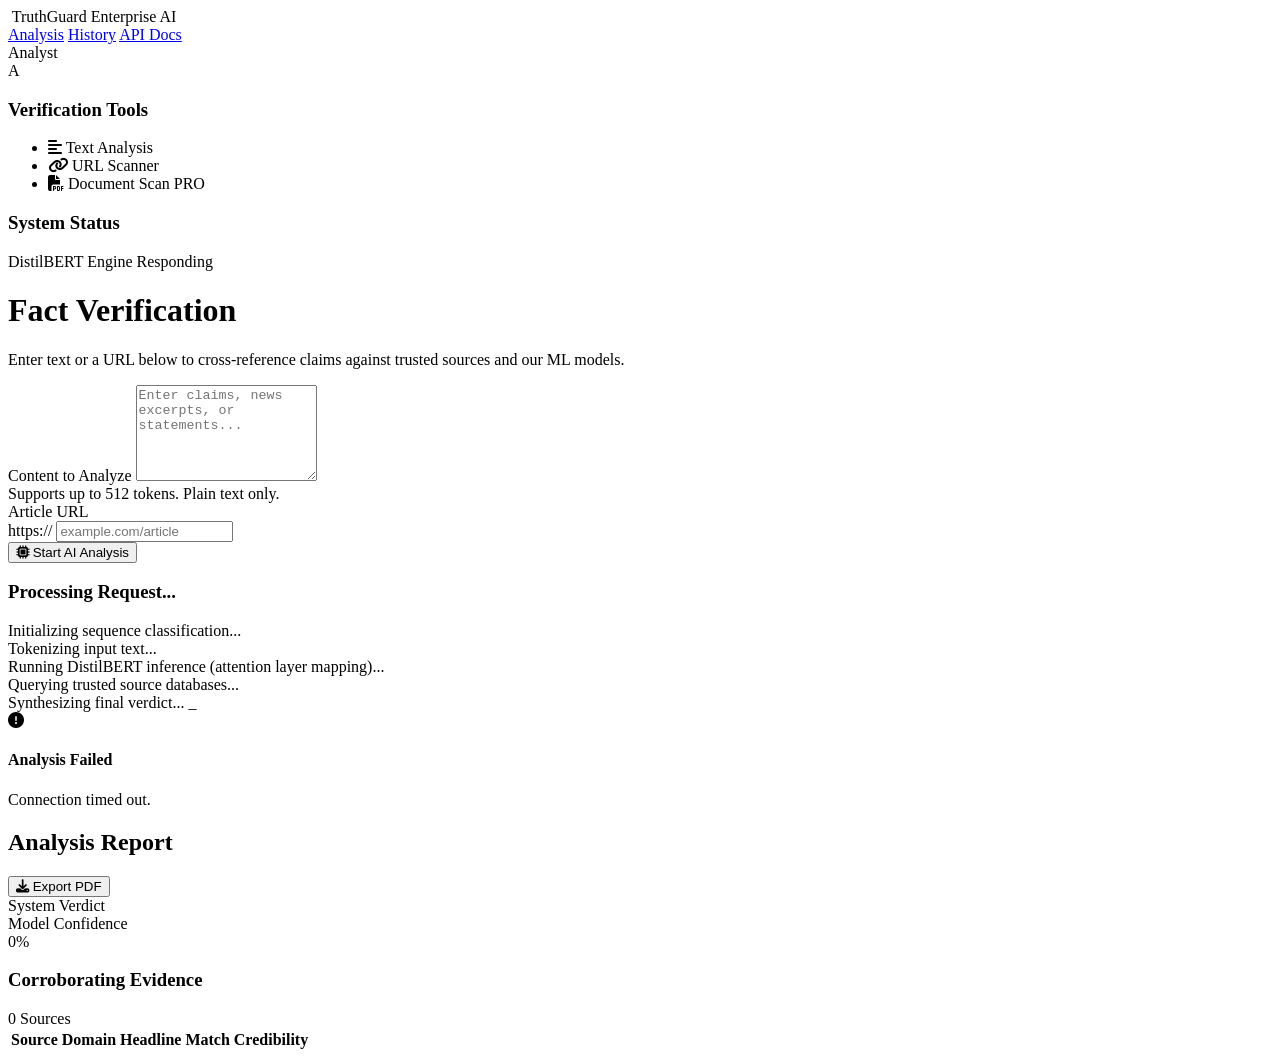
==== frontend/index.html @ fa87a62c "agent added" ====
<!DOCTYPE html>
<html lang="en">
<head>
    <meta charset="UTF-8">
    <meta name="viewport" content="width=device-width, initial-scale=1.0">
    <title>TruthGuard AI | Enterprise Fact verification</title>
    <link rel="preconnect" href="https://fonts.googleapis.com">
    <link rel="preconnect" href="https://fonts.gstatic.com" crossorigin>
    <link href="https://fonts.googleapis.com/css2?family=Inter:wght@400;500;600&display=swap" rel="stylesheet">
    <link rel="stylesheet" href="/static/style.css">
    <link rel="stylesheet" href="https://cdnjs.cloudflare.com/ajax/libs/font-awesome/6.4.0/css/all.min.css">
</head>
<body>
    
    <!-- Top Navigation -->
    <nav class="navbar">
        <div class="nav-container">
            <div class="nav-brand">
                <i class="fa-solid fa-shield-check brand-icon"></i>
                <span class="brand-text">TruthGuard Enterprise AI</span>
            </div>
            <div class="nav-links">
                <a href="#" class="active">Analysis</a>
                <a href="#">History</a>
                <a href="#">API Docs</a>
                <div class="user-profile">
                    <span>Analyst</span>
                    <div class="avatar">A</div>
                </div>
            </div>
        </div>
    </nav>

    <div class="main-layout">
        <!-- Sidebar -->
        <aside class="sidebar">
            <div class="sidebar-section">
                <h3>Verification Tools</h3>
                <ul>
                    <li class="active" id="tab-text"><i class="fa-solid fa-align-left"></i> Text Analysis</li>
                    <li id="tab-url"><i class="fa-solid fa-link"></i> URL Scanner</li>
                    <li><i class="fa-solid fa-file-pdf"></i> Document Scan <span class="badge">PRO</span></li>
                </ul>
            </div>
            <div class="sidebar-section">
                <h3>System Status</h3>
                <div class="status-indicator">
                    <span class="dot online"></span>
                    <span>DistilBERT Engine Responding</span>
                </div>
            </div>
        </aside>

        <!-- Main Workspace -->
        <main class="workspace">
            <div class="container">
                
                <header class="page-header">
                    <h1>Fact Verification</h1>
                    <p>Enter text or a URL below to cross-reference claims against trusted sources and our ML models.</p>
                </header>

                <div class="panel input-panel">
                    <form id="analyze-form">
                        <div class="input-controls">
                            <!-- Text Input -->
                            <div id="text-input-group" class="form-group">
                                <label for="text">Content to Analyze</label>
                                <textarea id="text" placeholder="Enter claims, news excerpts, or statements..." rows="6"></textarea>
                                <div class="form-hint">Supports up to 512 tokens. Plain text only.</div>
                            </div>
                            
                            <!-- URL Input -->
                            <div id="url-input-group" class="form-group hidden">
                                <label for="url">Article URL</label>
                                <div class="url-wrapper">
                                    <span class="url-protocol">https://</span>
                                    <input type="url" id="url" placeholder="example.com/article">
                                </div>
                            </div>
                        </div>

                        <div class="form-actions">
                            <button type="submit" id="submit-btn" class="btn btn-primary">
                                <i class="fa-solid fa-microchip"></i>
                                Start AI Analysis
                            </button>
                        </div>
                    </form>
                </div>

                <!-- Processing State -->
                <div id="loading" class="panel loading-panel hidden">
                    <div class="loader-header">
                        <div class="spinner"></div>
                        <h3>Processing Request...</h3>
                    </div>
                    <div class="log-console">
                        <div class="log-line">Initializing sequence classification...</div>
                        <div class="log-line">Tokenizing input text...</div>
                        <div class="log-line">Running DistilBERT inference (attention layer mapping)...</div>
                        <div class="log-line">Querying trusted source databases...</div>
                        <div class="log-line pending">Synthesizing final verdict... <span class="cursor">_</span></div>
                    </div>
                </div>

                <!-- Error State -->
                <div id="error-container" class="alert alert-danger hidden">
                    <i class="fa-solid fa-circle-exclamation alert-icon"></i>
                    <div class="alert-content">
                        <h4>Analysis Failed</h4>
                        <p id="error-message">Connection timed out.</p>
                    </div>
                </div>

                <!-- Results Dashboard -->
                <div id="results" class="results-dashboard hidden">
                    <div class="dashboard-header">
                        <h2>Analysis Report</h2>
                        <button class="btn btn-secondary btn-sm"><i class="fa-solid fa-download"></i> Export PDF</button>
                    </div>

                    <div class="grid-stats">
                        <!-- Final Verdict -->
                        <div class="stat-card">
                            <div class="stat-label">System Verdict</div>
                            <div class="verdict-banner" id="verdict-badge">
                                <!-- JS injected -->
                            </div>
                        </div>
                        
                        <!-- Confidence -->
                        <div class="stat-card">
                            <div class="stat-label">Model Confidence</div>
                            <div class="confidence-meter">
                                <div class="meter-track">
                                    <div class="meter-fill" id="conf-bar" style="width: 0%"></div>
                                </div>
                                <div class="meter-value" id="conf-text">0%</div>
                            </div>
                        </div>
                    </div>

                    <div class="grid-details">
                        <!-- Evidence Panel -->
                        <div class="panel evidence-panel">
                            <div class="panel-header">
                                <h3>Corroborating Evidence</h3>
                                <span class="badge" id="evidence-count">0 Sources</span>
                            </div>
                            <div class="table-container">
                                <table class="data-table">
                                    <thead>
                                        <tr>
                                            <th>Source Domain</th>
                                            <th>Headline Match</th>
                                            <th>Credibility</th>
                                        </tr>
                                    </thead>
                                    <tbody id="evidence-list">
                                        <!-- JS Additions -->
                                    </tbody>
                                </table>
                            </div>
                        </div>
                    </div>

                </div>

            </div>
        </main>
    </div>

    <script src="/static/app.js"></script>
</body>
</html>
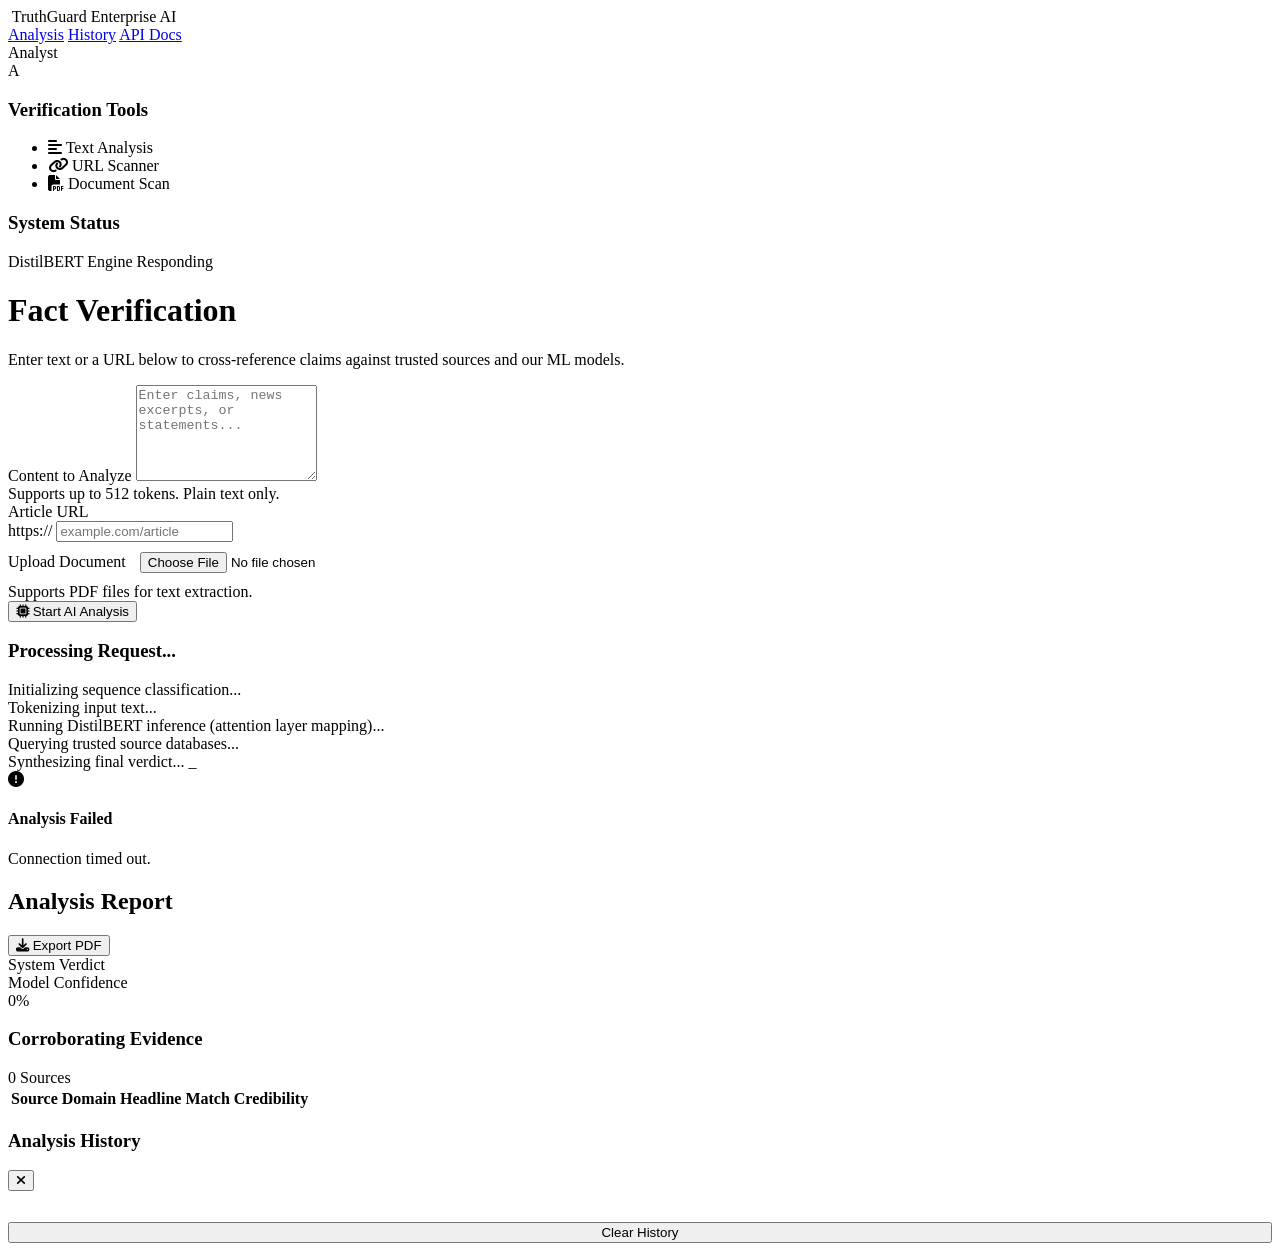
==== commit 9a1af633: "Complete UI Features: History, PDF Scan, Export PDF" ====
--- a/frontend/index.html
+++ b/frontend/index.html
@@ -21,8 +21,8 @@
             </div>
             <div class="nav-links">
                 <a href="#" class="active">Analysis</a>
-                <a href="#">History</a>
-                <a href="#">API Docs</a>
+                <a href="#" id="history-link">History</a>
+                <a href="/docs" target="_blank">API Docs</a>
                 <div class="user-profile">
                     <span>Analyst</span>
                     <div class="avatar">A</div>
@@ -39,7 +39,7 @@
                 <ul>
                     <li class="active" id="tab-text"><i class="fa-solid fa-align-left"></i> Text Analysis</li>
                     <li id="tab-url"><i class="fa-solid fa-link"></i> URL Scanner</li>
-                    <li><i class="fa-solid fa-file-pdf"></i> Document Scan <span class="badge">PRO</span></li>
+                    <li id="tab-doc"><i class="fa-solid fa-file-pdf"></i> Document Scan</li>
                 </ul>
             </div>
             <div class="sidebar-section">
@@ -77,6 +77,13 @@
                                     <span class="url-protocol">https://</span>
                                     <input type="url" id="url" placeholder="example.com/article">
                                 </div>
+                            </div>
+                            
+                            <!-- File Input -->
+                            <div id="doc-input-group" class="form-group hidden">
+                                <label for="file">Upload Document</label>
+                                <input type="file" id="file" accept=".pdf" style="padding: 10px; background: var(--bg-surface);">
+                                <div class="form-hint">Supports PDF files for text extraction.</div>
                             </div>
                         </div>
 
@@ -117,7 +124,7 @@
                 <div id="results" class="results-dashboard hidden">
                     <div class="dashboard-header">
                         <h2>Analysis Report</h2>
-                        <button class="btn btn-secondary btn-sm"><i class="fa-solid fa-download"></i> Export PDF</button>
+                        <button id="export-pdf-btn" class="btn btn-secondary btn-sm"><i class="fa-solid fa-download"></i> Export PDF</button>
                     </div>
 
                     <div class="grid-stats">
@@ -171,6 +178,20 @@
         </main>
     </div>
 
+    <!-- History Panel -->
+    <div id="history-panel" class="history-panel hidden">
+        <div class="history-header">
+            <h3>Analysis History</h3>
+            <button id="close-history" class="btn btn-secondary btn-sm"><i class="fa-solid fa-xmark"></i></button>
+        </div>
+        <div class="history-content">
+            <ul id="history-list">
+                <!-- JS Populated -->
+            </ul>
+            <button id="clear-history" class="btn btn-secondary btn-sm" style="width: 100%; margin-top: 15px;">Clear History</button>
+        </div>
+    </div>
+
     <script src="/static/app.js"></script>
 </body>
 </html>
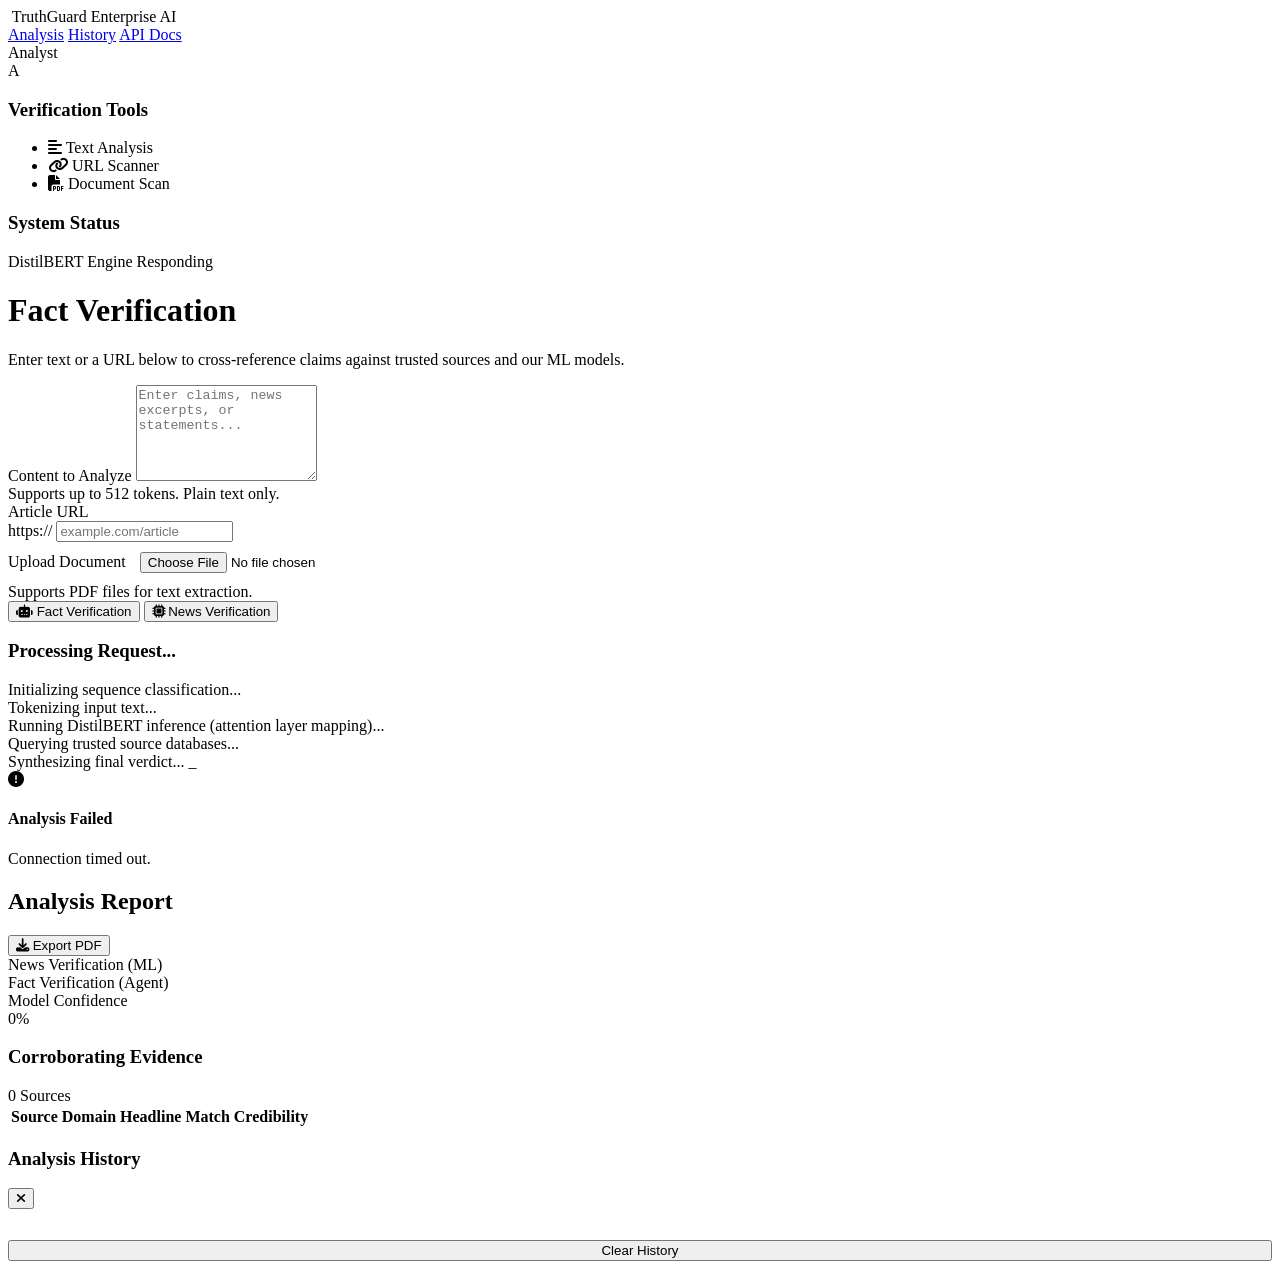
==== commit de5c30bb: "update" ====
--- a/frontend/index.html
+++ b/frontend/index.html
@@ -87,10 +87,12 @@
                             </div>
                         </div>
 
-                        <div class="form-actions">
-                            <button type="submit" id="submit-btn" class="btn btn-primary">
-                                <i class="fa-solid fa-microchip"></i>
-                                Start AI Analysis
+                        <div class="form-actions-dual">
+                            <button type="button" id="fact-btn" class="btn btn-primary fact-mode">
+                                <i class="fa-solid fa-robot"></i> Fact Verification
+                            </button>
+                            <button type="button" id="news-btn" class="btn btn-secondary news-mode">
+                                <i class="fa-solid fa-microchip"></i> News Verification
                             </button>
                         </div>
                     </form>
@@ -128,10 +130,18 @@
                     </div>
 
                     <div class="grid-stats">
-                        <!-- Final Verdict -->
+                        <!-- News Verification -->
                         <div class="stat-card">
-                            <div class="stat-label">System Verdict</div>
-                            <div class="verdict-banner" id="verdict-badge">
+                            <div class="stat-label">News Verification (ML)</div>
+                            <div class="verdict-banner" id="news-verdict-badge">
+                                <!-- JS injected -->
+                            </div>
+                        </div>
+
+                        <!-- Fact Verification -->
+                        <div class="stat-card">
+                            <div class="stat-label">Fact Verification (Agent)</div>
+                            <div class="verdict-banner" id="fact-verdict-badge">
                                 <!-- JS injected -->
                             </div>
                         </div>
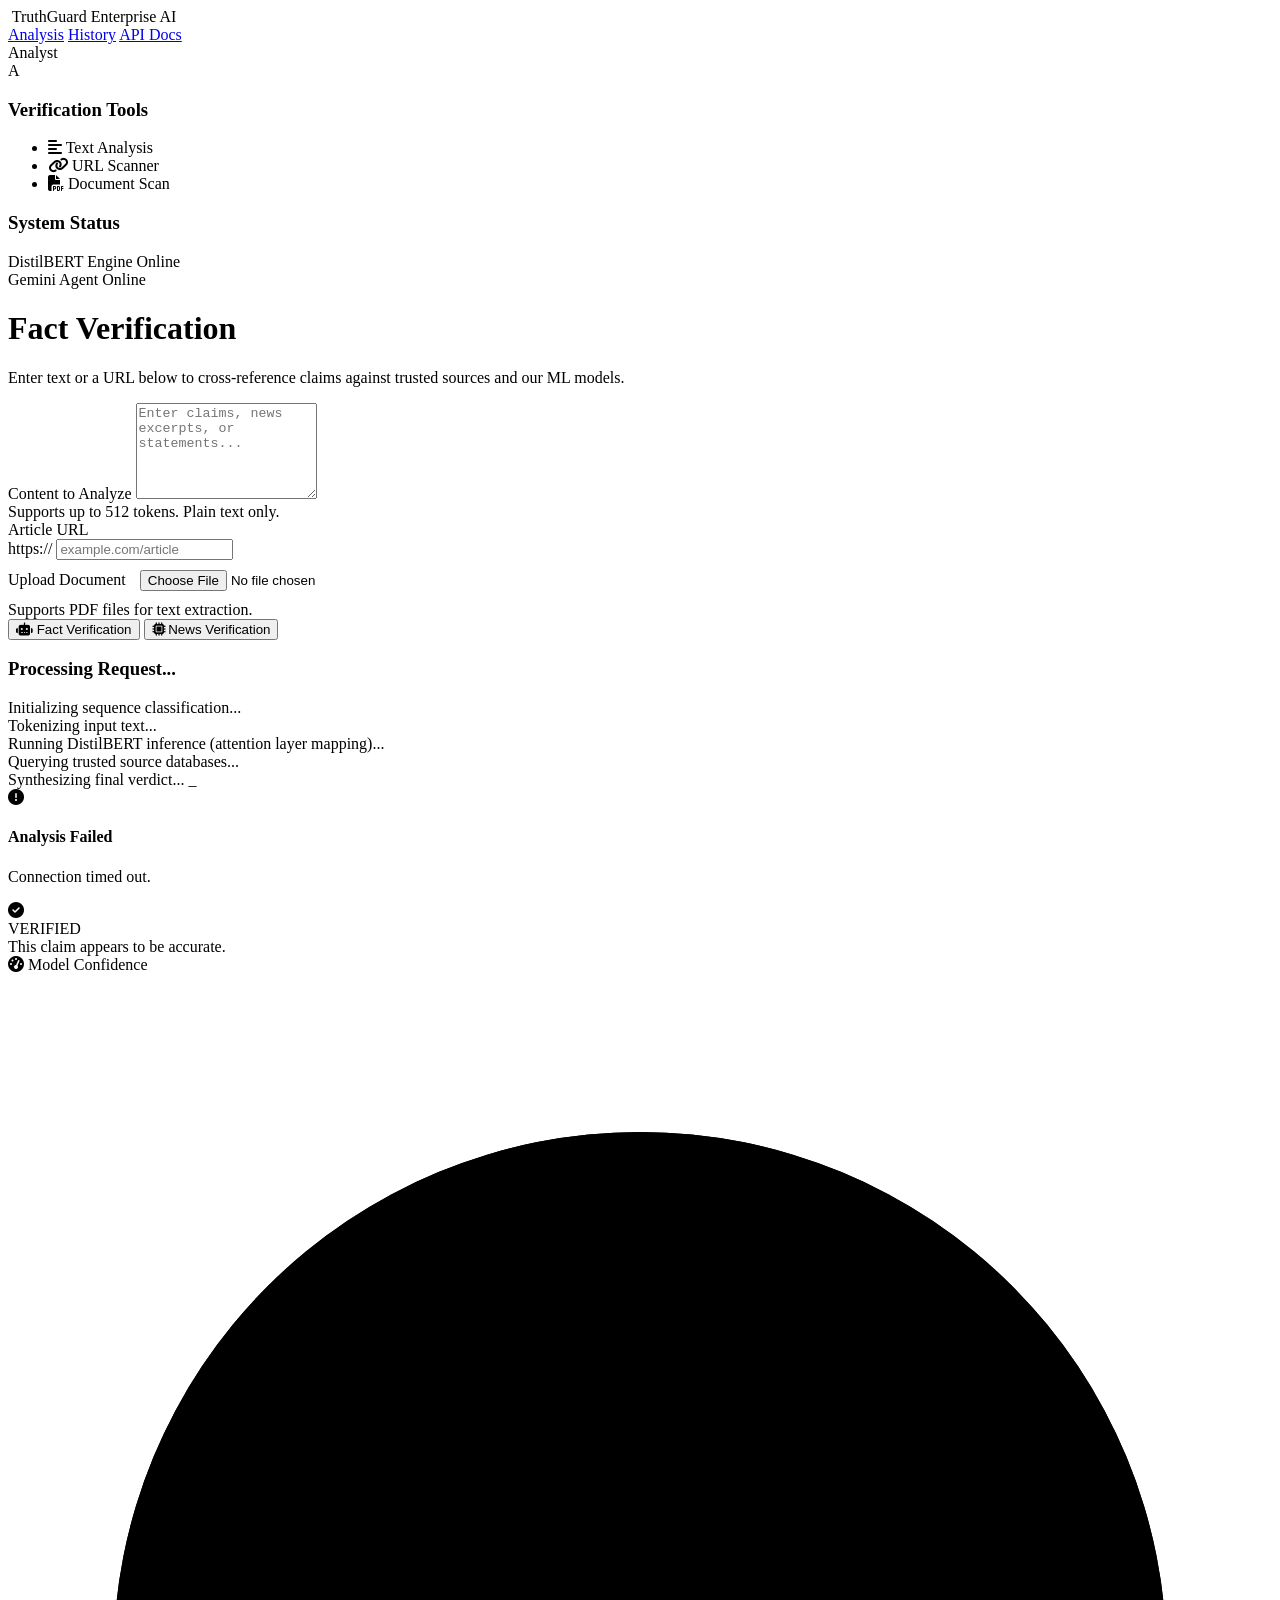
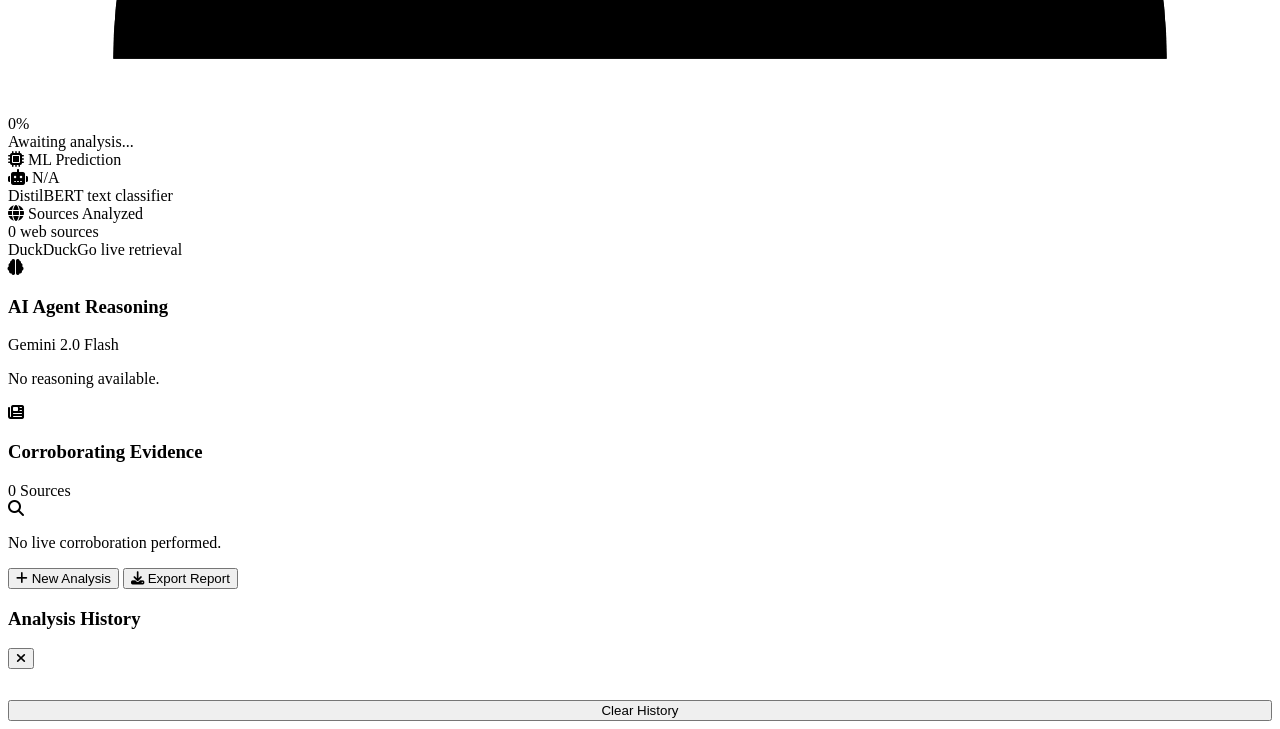
==== commit e439c07c: "feat: redesign UI + fix fact verification with Gemma fallback - Redesigned analysis report with hero" ====
--- a/frontend/index.html
+++ b/frontend/index.html
@@ -3,10 +3,11 @@
 <head>
     <meta charset="UTF-8">
     <meta name="viewport" content="width=device-width, initial-scale=1.0">
-    <title>TruthGuard AI | Enterprise Fact verification</title>
+    <title>TruthGuard AI | Enterprise Fact Verification</title>
+    <meta name="description" content="AI-powered fact verification using DistilBERT and Gemini for real-time news analysis.">
     <link rel="preconnect" href="https://fonts.googleapis.com">
     <link rel="preconnect" href="https://fonts.gstatic.com" crossorigin>
-    <link href="https://fonts.googleapis.com/css2?family=Inter:wght@400;500;600&display=swap" rel="stylesheet">
+    <link href="https://fonts.googleapis.com/css2?family=Inter:wght@300;400;500;600;700&display=swap" rel="stylesheet">
     <link rel="stylesheet" href="/static/style.css">
     <link rel="stylesheet" href="https://cdnjs.cloudflare.com/ajax/libs/font-awesome/6.4.0/css/all.min.css">
 </head>
@@ -46,7 +47,11 @@
                 <h3>System Status</h3>
                 <div class="status-indicator">
                     <span class="dot online"></span>
-                    <span>DistilBERT Engine Responding</span>
+                    <span>DistilBERT Engine Online</span>
+                </div>
+                <div class="status-indicator">
+                    <span class="dot online"></span>
+                    <span>Gemini Agent Online</span>
                 </div>
             </div>
         </aside>
@@ -122,64 +127,107 @@
                     </div>
                 </div>
 
-                <!-- Results Dashboard -->
+                <!-- ═══════════════ Results Dashboard ═══════════════ -->
                 <div id="results" class="results-dashboard hidden">
-                    <div class="dashboard-header">
-                        <h2>Analysis Report</h2>
-                        <button id="export-pdf-btn" class="btn btn-secondary btn-sm"><i class="fa-solid fa-download"></i> Export PDF</button>
-                    </div>
-
-                    <div class="grid-stats">
-                        <!-- News Verification -->
-                        <div class="stat-card">
-                            <div class="stat-label">News Verification (ML)</div>
-                            <div class="verdict-banner" id="news-verdict-badge">
-                                <!-- JS injected -->
-                            </div>
-                        </div>
-
-                        <!-- Fact Verification -->
-                        <div class="stat-card">
-                            <div class="stat-label">Fact Verification (Agent)</div>
-                            <div class="verdict-banner" id="fact-verdict-badge">
-                                <!-- JS injected -->
-                            </div>
-                        </div>
-                        
-                        <!-- Confidence -->
-                        <div class="stat-card">
-                            <div class="stat-label">Model Confidence</div>
-                            <div class="confidence-meter">
-                                <div class="meter-track">
-                                    <div class="meter-fill" id="conf-bar" style="width: 0%"></div>
+                    
+                    <!-- Hero Verdict Card -->
+                    <div class="verdict-hero" id="verdict-hero">
+                        <div class="verdict-icon-wrap" id="verdict-icon-wrap">
+                            <i class="fa-solid fa-circle-check" id="verdict-icon"></i>
+                        </div>
+                        <div class="verdict-hero-content">
+                            <div class="verdict-label" id="verdict-label">VERIFIED</div>
+                            <div class="verdict-summary" id="verdict-summary">This claim appears to be accurate.</div>
+                        </div>
+                        <div class="verdict-timestamp" id="verdict-timestamp"></div>
+                    </div>
+
+                    <!-- Stats Row -->
+                    <div class="stats-row">
+                        <!-- Confidence Gauge -->
+                        <div class="stat-card-v2">
+                            <div class="stat-card-header">
+                                <i class="fa-solid fa-gauge-high"></i>
+                                <span>Model Confidence</span>
+                            </div>
+                            <div class="gauge-container">
+                                <svg class="gauge-svg" viewBox="0 0 120 70">
+                                    <path class="gauge-bg" d="M 10 65 A 50 50 0 0 1 110 65" />
+                                    <path class="gauge-fill" id="gauge-fill" d="M 10 65 A 50 50 0 0 1 110 65" />
+                                </svg>
+                                <div class="gauge-value" id="gauge-value">0%</div>
+                            </div>
+                            <div class="stat-detail" id="conf-label">Awaiting analysis...</div>
+                        </div>
+
+                        <!-- ML Prediction -->
+                        <div class="stat-card-v2">
+                            <div class="stat-card-header">
+                                <i class="fa-solid fa-microchip"></i>
+                                <span>ML Prediction</span>
+                            </div>
+                            <div class="prediction-display">
+                                <div class="prediction-badge" id="prediction-badge">
+                                    <i class="fa-solid fa-robot"></i>
+                                    <span id="prediction-text">N/A</span>
                                 </div>
-                                <div class="meter-value" id="conf-text">0%</div>
-                            </div>
-                        </div>
-                    </div>
-
-                    <div class="grid-details">
-                        <!-- Evidence Panel -->
-                        <div class="panel evidence-panel">
-                            <div class="panel-header">
+                            </div>
+                            <div class="stat-detail">DistilBERT text classifier</div>
+                        </div>
+
+                        <!-- Sources Count -->
+                        <div class="stat-card-v2">
+                            <div class="stat-card-header">
+                                <i class="fa-solid fa-globe"></i>
+                                <span>Sources Analyzed</span>
+                            </div>
+                            <div class="sources-count">
+                                <span class="count-number" id="source-count">0</span>
+                                <span class="count-label">web sources</span>
+                            </div>
+                            <div class="stat-detail">DuckDuckGo live retrieval</div>
+                        </div>
+                    </div>
+
+                    <!-- AI Reasoning Panel -->
+                    <div class="reasoning-panel" id="reasoning-panel">
+                        <div class="reasoning-header">
+                            <div class="reasoning-title">
+                                <i class="fa-solid fa-brain"></i>
+                                <h3>AI Agent Reasoning</h3>
+                            </div>
+                            <span class="reasoning-badge">Gemini 2.0 Flash</span>
+                        </div>
+                        <div class="reasoning-body" id="reasoning-body">
+                            <p>No reasoning available.</p>
+                        </div>
+                    </div>
+
+                    <!-- Evidence Cards -->
+                    <div class="evidence-section" id="evidence-section">
+                        <div class="evidence-header">
+                            <div class="evidence-title">
+                                <i class="fa-solid fa-newspaper"></i>
                                 <h3>Corroborating Evidence</h3>
-                                <span class="badge" id="evidence-count">0 Sources</span>
-                            </div>
-                            <div class="table-container">
-                                <table class="data-table">
-                                    <thead>
-                                        <tr>
-                                            <th>Source Domain</th>
-                                            <th>Headline Match</th>
-                                            <th>Credibility</th>
-                                        </tr>
-                                    </thead>
-                                    <tbody id="evidence-list">
-                                        <!-- JS Additions -->
-                                    </tbody>
-                                </table>
-                            </div>
-                        </div>
+                            </div>
+                            <span class="badge" id="evidence-count">0 Sources</span>
+                        </div>
+                        <div class="evidence-grid" id="evidence-grid">
+                            <div class="evidence-empty">
+                                <i class="fa-solid fa-magnifying-glass"></i>
+                                <p>No live corroboration performed.</p>
+                            </div>
+                        </div>
+                    </div>
+
+                    <!-- Actions -->
+                    <div class="report-actions">
+                        <button id="new-analysis-btn" class="btn btn-primary">
+                            <i class="fa-solid fa-plus"></i> New Analysis
+                        </button>
+                        <button id="export-pdf-btn" class="btn btn-secondary">
+                            <i class="fa-solid fa-download"></i> Export Report
+                        </button>
                     </div>
 
                 </div>
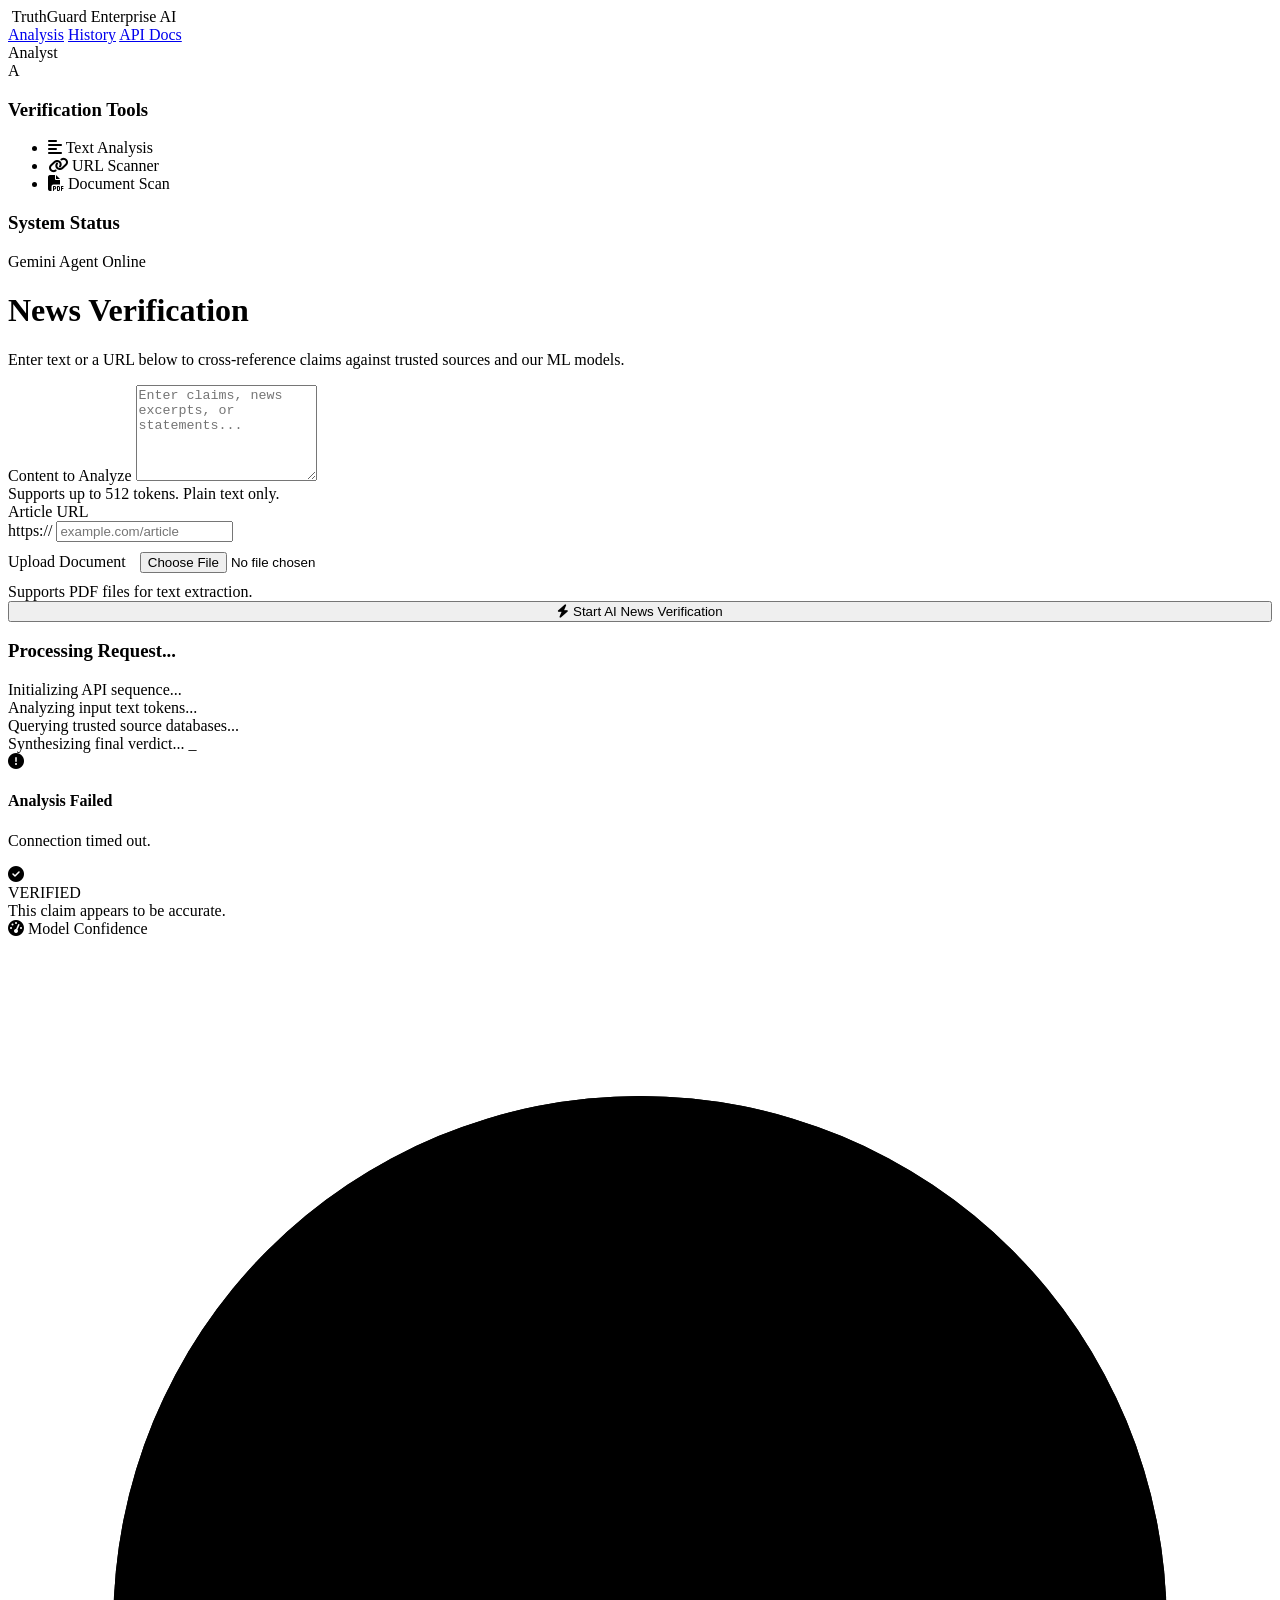
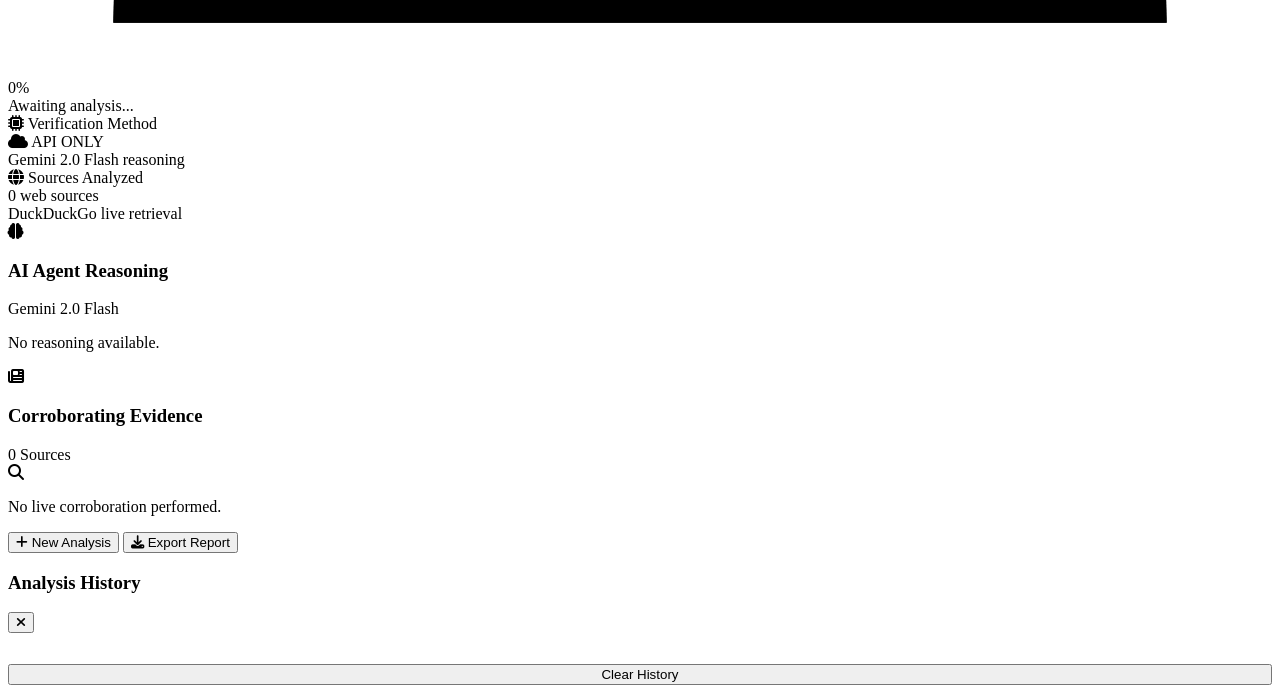
==== commit 2d1e12c0: "updated submodule code" ====
--- a/frontend/index.html
+++ b/frontend/index.html
@@ -47,10 +47,6 @@
                 <h3>System Status</h3>
                 <div class="status-indicator">
                     <span class="dot online"></span>
-                    <span>DistilBERT Engine Online</span>
-                </div>
-                <div class="status-indicator">
-                    <span class="dot online"></span>
                     <span>Gemini Agent Online</span>
                 </div>
             </div>
@@ -61,7 +57,7 @@
             <div class="container">
                 
                 <header class="page-header">
-                    <h1>Fact Verification</h1>
+                    <h1>News Verification</h1>
                     <p>Enter text or a URL below to cross-reference claims against trusted sources and our ML models.</p>
                 </header>
 
@@ -92,12 +88,9 @@
                             </div>
                         </div>
 
-                        <div class="form-actions-dual">
-                            <button type="button" id="fact-btn" class="btn btn-primary fact-mode">
-                                <i class="fa-solid fa-robot"></i> Fact Verification
-                            </button>
-                            <button type="button" id="news-btn" class="btn btn-secondary news-mode">
-                                <i class="fa-solid fa-microchip"></i> News Verification
+                        <div class="form-actions">
+                            <button type="button" id="fact-btn" class="btn btn-primary fact-mode" style="width: 100%;">
+                                <i class="fa-solid fa-bolt"></i> Start AI News Verification
                             </button>
                         </div>
                     </form>
@@ -110,9 +103,8 @@
                         <h3>Processing Request...</h3>
                     </div>
                     <div class="log-console">
-                        <div class="log-line">Initializing sequence classification...</div>
-                        <div class="log-line">Tokenizing input text...</div>
-                        <div class="log-line">Running DistilBERT inference (attention layer mapping)...</div>
+                        <div class="log-line">Initializing API sequence...</div>
+                        <div class="log-line">Analyzing input text tokens...</div>
                         <div class="log-line">Querying trusted source databases...</div>
                         <div class="log-line pending">Synthesizing final verdict... <span class="cursor">_</span></div>
                     </div>
@@ -160,19 +152,19 @@
                             <div class="stat-detail" id="conf-label">Awaiting analysis...</div>
                         </div>
 
-                        <!-- ML Prediction -->
+                        <!-- AI Confidence -->
                         <div class="stat-card-v2">
                             <div class="stat-card-header">
                                 <i class="fa-solid fa-microchip"></i>
-                                <span>ML Prediction</span>
+                                <span>Verification Method</span>
                             </div>
                             <div class="prediction-display">
                                 <div class="prediction-badge" id="prediction-badge">
-                                    <i class="fa-solid fa-robot"></i>
-                                    <span id="prediction-text">N/A</span>
+                                    <i class="fa-solid fa-cloud"></i>
+                                    <span id="prediction-text">API ONLY</span>
                                 </div>
                             </div>
-                            <div class="stat-detail">DistilBERT text classifier</div>
+                            <div class="stat-detail">Gemini 2.0 Flash reasoning</div>
                         </div>
 
                         <!-- Sources Count -->
